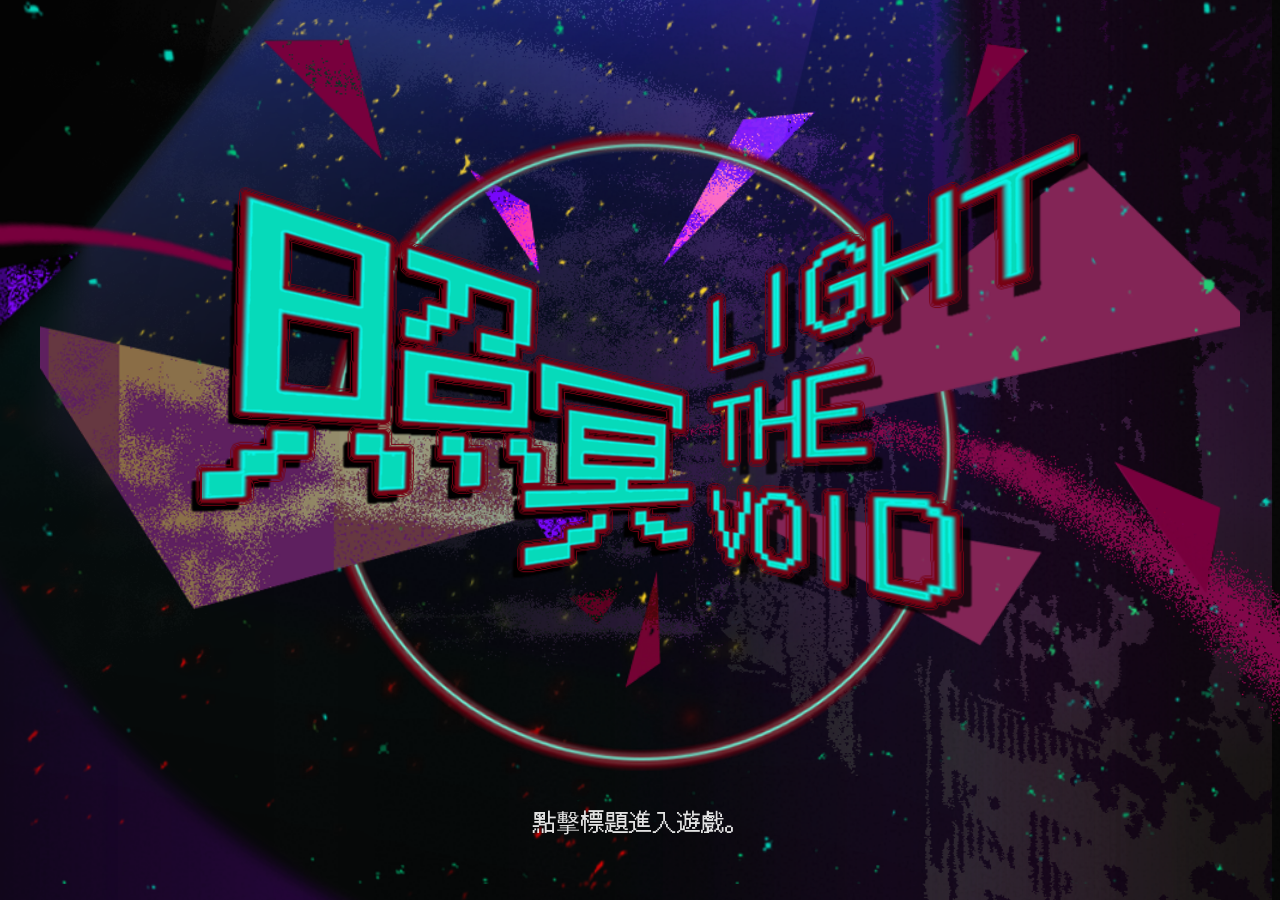
==== index.html @ 741d603d "ver1" ====
<!doctype html>
<html lang="zh-Hant">
  <head>
    <meta charset="UTF-8" />
    <meta name="viewport" content="width=device-width, initial-scale=1.0" />
    <meta name="description" content="Light the Void 遊戲首頁" />
    <title>Light the Void</title>
    <link rel="preconnect" href="https://fonts.googleapis.com" />
    <link rel="preconnect" href="https://fonts.gstatic.com" crossorigin />

    <link
      href="https://fonts.googleapis.com/css2?family=DotGothic16&display=swap"
      rel="stylesheet"
    />
    <link rel="stylesheet" href="./CSS/home.css" />
  </head>
  <body>
    <main class="home" aria-label="Light the Void 遊戲首頁">
      <!-- 視差背景：將對應 PNG 放進 images/background 資料夾。 (由遠到近)-->
      <div class="parallax" aria-hidden="true">
        <div class="parallax__layer parallax__layer--1"></div>
        <div class="parallax__layer parallax__layer--2"></div>
        <div class="parallax__layer parallax__layer--3"></div>
        <div class="parallax__layer parallax__layer--4"></div>
        <div class="parallax__layer parallax__layer--5"></div>
        <div class="parallax__layer parallax__layer--6"></div>
        <div class="parallax__layer parallax__layer--7"></div>
      </div>

      <div class="particle" aria-hidden="true"></div>

      <!-- 置中的圖片式遊戲入口；圖片請放在 images/start-button.png。 -->
      <section class="home__content">
        <a class="play-button" href="./game.html" aria-label="開始遊戲">
          <img
            class="play-button__image"
            src="./image/logo.png"
            alt="開始遊戲"
          />
        </a>
        <p class="home__instruction">點擊標題進入遊戲。</p>
      </section>
    </main>
    <script src="./JS/home.js" defer></script>
  </body>
</html>
---- CSS/home.css ----
/* 全螢幕首頁與基本重置。 */
:root {
  color-scheme: dark;
  font-family: "DotGothic16", "Courier New", monospace;
  background: #000000;
  color: #e2e2e2;
}

* {
  box-sizing: border-box;
}

html,
body {
  width: 100%;
  min-width: 320px;
  min-height: 100%;
  margin: 0;
}

body {
  min-height: 100vh;
  overflow: hidden;
}

.home {
  position: relative;
  display: grid;
  min-height: 100vh;
  min-height: 100svh;
  place-items: center;
  isolation: isolate;
  overflow: hidden;
}

/* 背景圖層共用設定；擴大圖層寬度，避免左右移動時露出空隙。 */
.parallax,
.parallax__layer {
  position: absolute;
  inset: 0;
}

.parallax {
  z-index: 0;
  overflow: hidden;
  pointer-events: none;
}

.parallax__layer {
  /*
   * 視差參數：range-x / range-y 分別控制滑鼠移至 X / Y 軸邊緣時
   * 圖層的最大水平 / 垂直移動距離，詳細數值在各層設定。
   */
  --parallax-offset-x: 0px;
  --parallax-offset-y: 0px;
  left: calc(var(--parallax-range-x) * -1);
  right: calc(var(--parallax-range-x) * -1);
  top: calc(var(--parallax-range-y) * -1);
  bottom: calc(var(--parallax-range-y) * -1);
  background-position: center;
  background-repeat: no-repeat;
  background-size: cover;
  transform: translate3d(var(--parallax-offset-x), var(--parallax-offset-y), 0);
  will-change: transform;
}

/*
 * 可調整圖層寬度的位置：修改各層的 --parallax-range-x。
 * 調小可減少左右延伸的寬度，也會同步減少該層的水平視差距離。
 * 五張背景 PNG 由遠至近排列，X/Y 軸移動幅度逐層增加。
 */
.parallax__layer--1 {
  --parallax-range-x: 4px;
  --parallax-range-y: 5px;
  background-image: url("../image/background/layer-1.png");
}

.parallax__layer--2 {
  --parallax-range-x: -8px;
  --parallax-range-y: 10px;
  background-image: url("../image/background/layer-2.png");
}

.parallax__layer--3 {
  --parallax-range-x: 8px;
  --parallax-range-y: 10px;
  background-image: url("../image/background/layer-3.png");
}

.parallax__layer--4 {
  --parallax-range-x: 24px;
  --parallax-range-y: 20px;
  background-image: url("../image/background/layer-4.png");
}

.parallax__layer--5 {
  --parallax-range-x: 24px;
  --parallax-range-y: 20px;
  background-image: url("../image/background/layer-5.png");
}

.parallax__layer--6 {
  --parallax-range-x: 40px;
  --parallax-range-y: 30px;
  background-image: url("../image/background/layer-6.png");
}

.parallax__layer--7 {
  --parallax-range-x: -40px;
  --parallax-range-y: 30px;
  background-image: url("../image/background/layer-7.png");
}

.particle {
  position: absolute;
  z-index: 1;
  inset: -3rem 0;
  pointer-events: none;
  background-image: url("../image/background/layer-8.png");
  background-position: center;
  background-repeat: no-repeat;
  background-size: cover;
  animation: particle-sway 4s ease-in-out infinite;
}

@keyframes particle-sway {
  0%,
  100% {
    transform: translateY(5rem);
  }

  50% {
    transform: translateY(0rem);
  }
}

/* 圖片式開始遊戲連結置中並顯示在背景上方。 */
.home__content {
  position: relative;
  z-index: 2;
  display: grid;
  justify-items: center;
  gap: 1rem;
  padding: 2rem;
  text-align: center;
}

.home__instruction {
  font-family: "DotGothic16", "Courier New", monospace;
  font-size: 1.5rem;
  margin: 0;
  transform: translateY(7.5rem);
  animation: instruction-blink 3s ease-in-out infinite;
}

@keyframes instruction-blink {
  0%,
  100% {
    opacity: 1;
  }

  50% {
    opacity: 0;
  }
}

@media (prefers-reduced-motion: reduce) {
  .home__instruction,
  .particle {
    animation: none;
  }
}

.play-button {
  /* 開始遊戲圖片的 X/Y 視差幅度，設定得比背景更明顯。 */
  width: 100%;
  --parallax-range-x: 86px;
  --parallax-range-y: 62px;
  --parallax-offset-x: 0px;
  --parallax-offset-y: 0px;
  display: block;
  transform: translate3d(var(--parallax-offset-x), var(--parallax-offset-y), 0);
  will-change: transform;
}

.play-button__image {
  display: block;
  width: clamp(450px, 75vw, 900px);
  height: auto;
  transform: translateY(-3rem);
}

.play-button__image:hover {
  transform: scale(1.5);
  filter: drop-shadow(0 0 15px #ff0000);
  transform: translateY(-3rem);
}

.play-button:focus-visible {
  transform: scale(1.5);
  filter: drop-shadow(0 0 15px #ff0000);
  transform: translateY(-3rem);
}
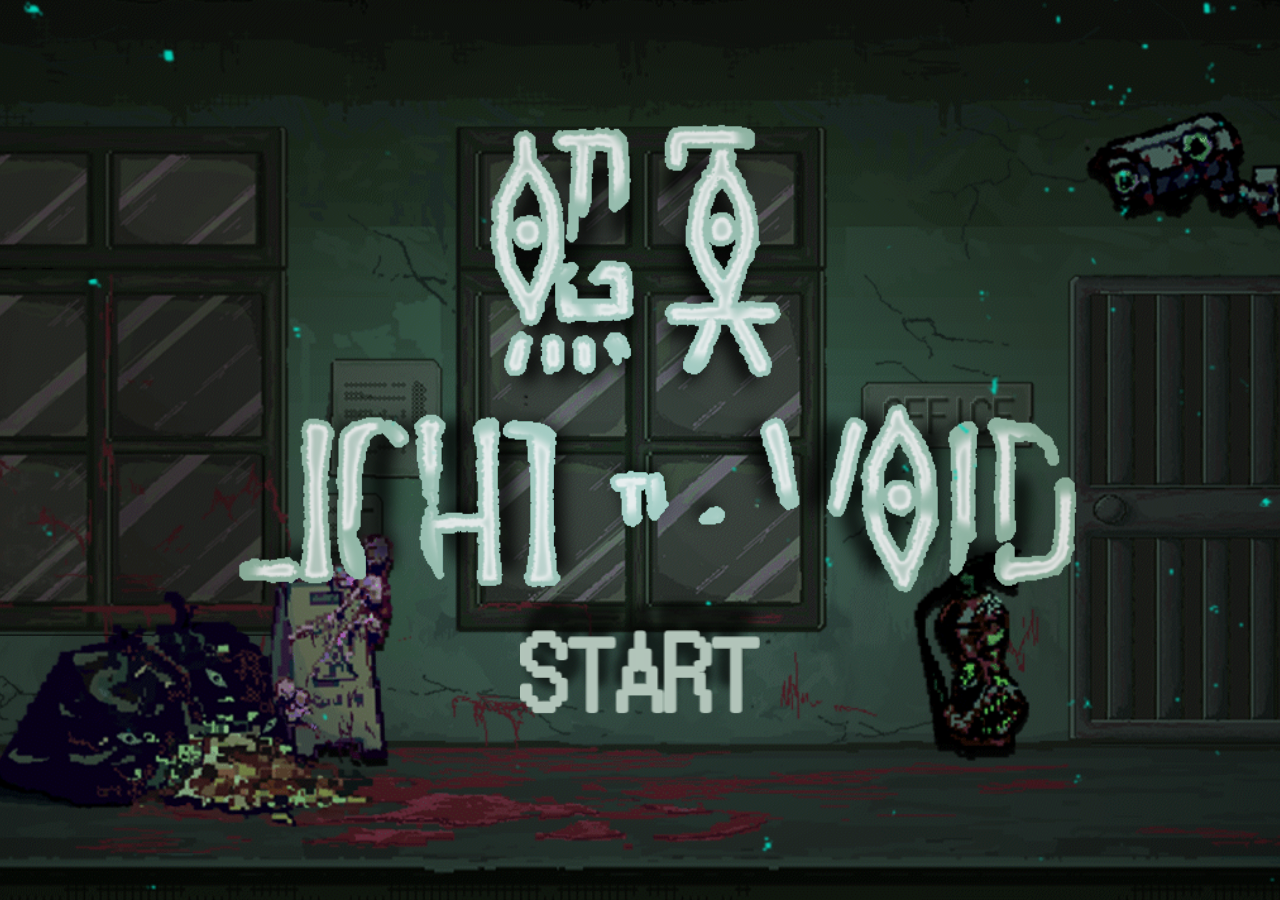
==== commit 6ebb9f76: "ver3 增加音效、各個頁面" ====
--- a/index.html
+++ b/index.html
@@ -20,27 +20,32 @@
       <div class="parallax" aria-hidden="true">
         <div class="parallax__layer parallax__layer--1"></div>
         <div class="parallax__layer parallax__layer--2"></div>
-        <div class="parallax__layer parallax__layer--3"></div>
+        <div class="parallax__layer parallax__layer--3 hide"></div>
         <div class="parallax__layer parallax__layer--4"></div>
-        <div class="parallax__layer parallax__layer--5"></div>
-        <div class="parallax__layer parallax__layer--6"></div>
-        <div class="parallax__layer parallax__layer--7"></div>
       </div>
 
       <div class="particle" aria-hidden="true"></div>
+      <div class="cursor-glow" aria-hidden="true"></div>
 
       <!-- 置中的圖片式遊戲入口；圖片請放在 images/start-button.png。 -->
-      <section class="home__content">
-        <a class="play-button" href="./game.html" aria-label="開始遊戲">
+      <section class="home__content hide">
+        <a class="play-button" href="./intro.html" aria-label="開始遊戲">
           <img
             class="play-button__image"
-            src="./image/logo.png"
+            src="./image/home/START.png"
             alt="開始遊戲"
           />
         </a>
-        <p class="home__instruction">點擊標題進入遊戲。</p>
       </section>
+
+      <img
+        class="home-overlay"
+        src="./image/home/layer-4.gif"
+        alt=""
+        aria-hidden="true"
+      />
     </main>
+    <script src="./JS/audio.js" defer></script>
     <script src="./JS/home.js" defer></script>
   </body>
 </html>
--- a/CSS/home.css
+++ b/CSS/home.css
@@ -72,51 +72,73 @@
 .parallax__layer--1 {
   --parallax-range-x: 4px;
   --parallax-range-y: 5px;
-  background-image: url("../image/background/layer-1.png");
+  background-image: url("../image/home/layer-1.gif");
+  filter: brightness(0.9);
 }
 
 .parallax__layer--2 {
-  --parallax-range-x: -8px;
-  --parallax-range-y: 10px;
-  background-image: url("../image/background/layer-2.png");
+  --parallax-range-x: -24px;
+  --parallax-range-y: -30px;
+  background-image: url("../image/home/layer-2.gif");
+  filter: brightness(0) blur(8px);
+  opacity: 0.8;
 }
 
 .parallax__layer--3 {
-  --parallax-range-x: 8px;
-  --parallax-range-y: 10px;
-  background-image: url("../image/background/layer-3.png");
+  --parallax-range-x: -28px;
+  --parallax-range-y: -35px;
+  --hide-visible-opacity: 0.6;
+  background-image: url("../image/home/START-1.png");
+  filter: brightness(0);
+  opacity: 0.6;
 }
 
 .parallax__layer--4 {
-  --parallax-range-x: 24px;
+  --parallax-range-x: 16px;
   --parallax-range-y: 20px;
-  background-image: url("../image/background/layer-4.png");
-}
-
-.parallax__layer--5 {
-  --parallax-range-x: 24px;
-  --parallax-range-y: 20px;
-  background-image: url("../image/background/layer-5.png");
-}
-
-.parallax__layer--6 {
-  --parallax-range-x: 40px;
-  --parallax-range-y: 30px;
-  background-image: url("../image/background/layer-6.png");
-}
-
-.parallax__layer--7 {
-  --parallax-range-x: -40px;
-  --parallax-range-y: 30px;
-  background-image: url("../image/background/layer-7.png");
+  background-image: url("../image/home/layer-2.gif");
+}
+
+.hide {
+  opacity: 0;
+  animation: hide-fade-in 1.2s ease 3s forwards;
+}
+
+@keyframes hide-fade-in {
+  from {
+    opacity: 0;
+  }
+
+  to {
+    opacity: var(--hide-visible-opacity, 1);
+  }
+}
+
+.cursor-glow {
+  position: absolute;
+  z-index: 1;
+  inset: 0;
+  pointer-events: none;
+  /* 光暈設定：可在此調整顏色、半徑、混合模式與透明度。 */
+  --glow-color: #c7f5ff;
+  --glow-radius: 420px;
+  --glow-blend-mode: overlay;
+  --glow-opacity: 0.55;
+  opacity: var(--glow-opacity);
+  background: radial-gradient(
+    circle var(--glow-radius) at var(--pointer-x, 50%) var(--pointer-y, 50%),
+    var(--glow-color) 0%,
+    transparent 100%
+  );
+  mix-blend-mode: var(--glow-blend-mode);
 }
 
 .particle {
   position: absolute;
-  z-index: 1;
+  z-index: 2;
   inset: -3rem 0;
   pointer-events: none;
-  background-image: url("../image/background/layer-8.png");
+  background-image: url("../image/home/layer-3.png");
   background-position: center;
   background-repeat: no-repeat;
   background-size: cover;
@@ -134,70 +156,61 @@
   }
 }
 
-/* 圖片式開始遊戲連結置中並顯示在背景上方。 */
+/* 首頁內容覆蓋整個畫面，開始按鈕以首頁座標單獨定位。 */
 .home__content {
-  position: relative;
-  z-index: 2;
-  display: grid;
-  justify-items: center;
-  gap: 1rem;
-  padding: 2rem;
+  position: absolute;
+  z-index: 3;
+  inset: 0;
+  pointer-events: none;
   text-align: center;
 }
 
-.home__instruction {
-  font-family: "DotGothic16", "Courier New", monospace;
-  font-size: 1.5rem;
-  margin: 0;
-  transform: translateY(7.5rem);
-  animation: instruction-blink 3s ease-in-out infinite;
-}
-
-@keyframes instruction-blink {
-  0%,
-  100% {
-    opacity: 1;
-  }
-
-  50% {
-    opacity: 0;
-  }
-}
-
-@media (prefers-reduced-motion: reduce) {
-  .home__instruction,
-  .particle {
-    animation: none;
-  }
+.home-overlay {
+  position: absolute;
+  z-index: 4;
+  inset: 0;
+  width: 100%;
+  height: 100%;
+  opacity: 0.9;
+  object-fit: cover;
+  pointer-events: none;
 }
 
 .play-button {
+  /* 開始按鈕位置：調整 --play-button-top (相對首頁高度)。 */
+  --play-button-top: 70%;
   /* 開始遊戲圖片的 X/Y 視差幅度，設定得比背景更明顯。 */
-  width: 100%;
-  --parallax-range-x: 86px;
-  --parallax-range-y: 62px;
+  --parallax-range-x: 24px;
+  --parallax-range-y: 30px;
   --parallax-offset-x: 0px;
   --parallax-offset-y: 0px;
+  position: absolute;
+  top: var(--play-button-top);
+  left: 50%;
+  width: auto;
+  margin: 0;
   display: block;
-  transform: translate3d(var(--parallax-offset-x), var(--parallax-offset-y), 0);
+  pointer-events: auto;
+  transform: translate3d(
+    calc(-50% + var(--parallax-offset-x)),
+    var(--parallax-offset-y),
+    0
+  );
   will-change: transform;
 }
 
 .play-button__image {
   display: block;
-  width: clamp(450px, 75vw, 900px);
+  width: clamp(120px, 20vw, 240px);
   height: auto;
-  transform: translateY(-3rem);
 }
 
 .play-button__image:hover {
-  transform: scale(1.5);
-  filter: drop-shadow(0 0 15px #ff0000);
-  transform: translateY(-3rem);
-}
-
-.play-button:focus-visible {
-  transform: scale(1.5);
-  filter: drop-shadow(0 0 15px #ff0000);
-  transform: translateY(-3rem);
-}
+  transform: scale(1.1);
+  filter: drop-shadow(0 0 15px #00ff95);
+}
+
+.play-button:focus-visible .play-button__image {
+  transform: scale(1.1);
+  filter: drop-shadow(0 0 15px #00ff95);
+}
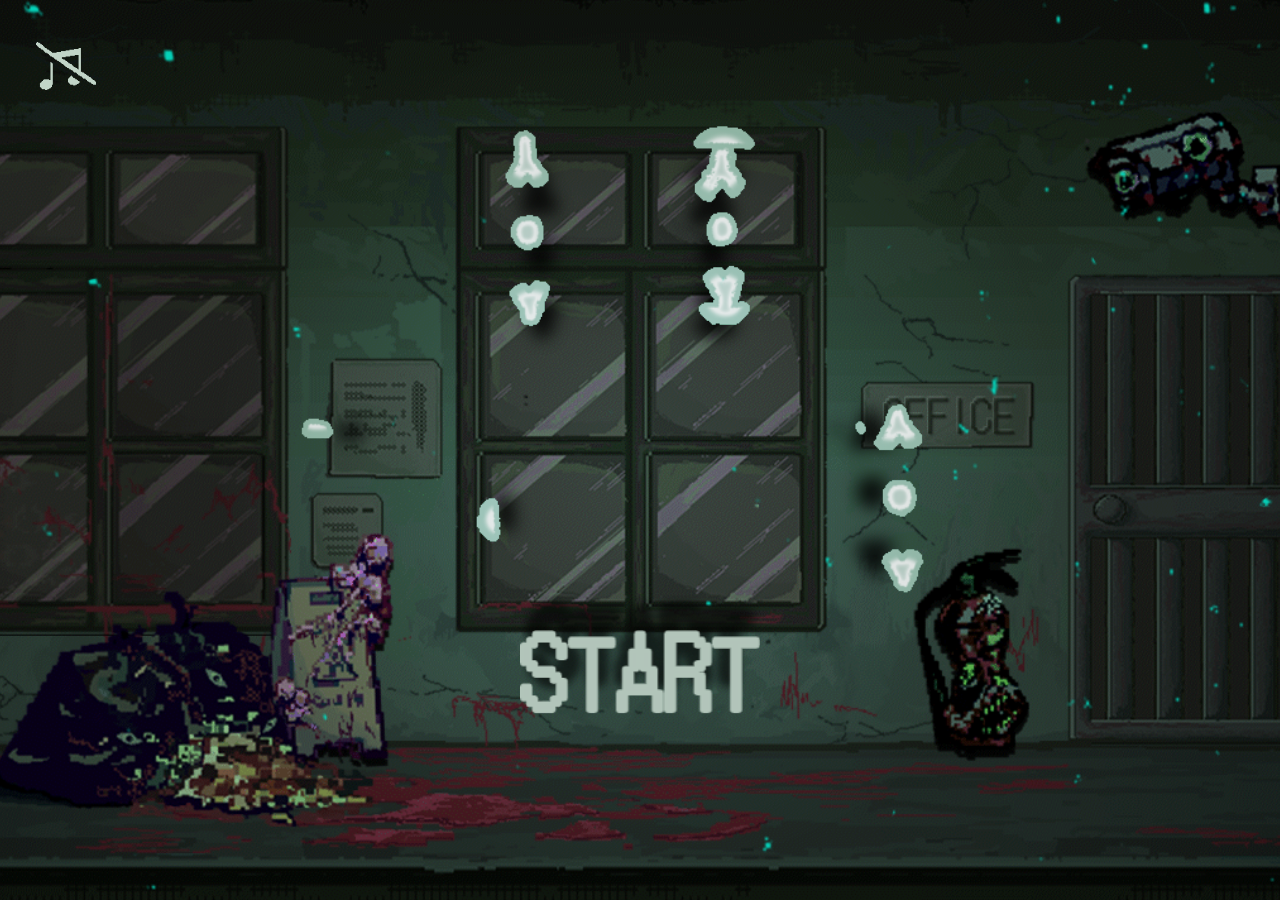
==== commit ddfb933a: "ver4 大部分音效、頁面完善" ====
--- a/index.html
+++ b/index.html
@@ -44,7 +44,18 @@
         alt=""
         aria-hidden="true"
       />
+
+      <button
+        class="music-toggle"
+        id="music-toggle"
+        type="button"
+        aria-label="開啟音樂"
+        aria-pressed="false"
+      >
+        <img src="./image/game/icon/off.png" alt="" />
+      </button>
     </main>
+    <audio id="home-bgm" src="./audio/indexBGM.mp3" preload="auto" loop></audio>
     <script src="./JS/audio.js" defer></script>
     <script src="./JS/home.js" defer></script>
   </body>
--- a/CSS/home.css
+++ b/CSS/home.css
@@ -176,6 +176,38 @@
   pointer-events: none;
 }
 
+.music-toggle {
+  position: absolute;
+  z-index: 5;
+  top: max(16px, env(safe-area-inset-top));
+  left: max(16px, env(safe-area-inset-left));
+  display: grid;
+  width: 100px;
+  height: 100px;
+  padding: 20px;
+  place-items: center;
+  border: 0;
+  background: transparent;
+  cursor: pointer;
+}
+
+.music-toggle img {
+  display: block;
+  width: 100%;
+  height: 100%;
+  object-fit: contain;
+}
+
+.music-toggle:hover,
+.music-toggle:focus-visible {
+  transform: scale(1.2);
+}
+
+.music-toggle:focus-visible {
+  outline: 2px solid #e2e2e2;
+  outline-offset: 3px;
+}
+
 .play-button {
   /* 開始按鈕位置：調整 --play-button-top (相對首頁高度)。 */
   --play-button-top: 70%;
